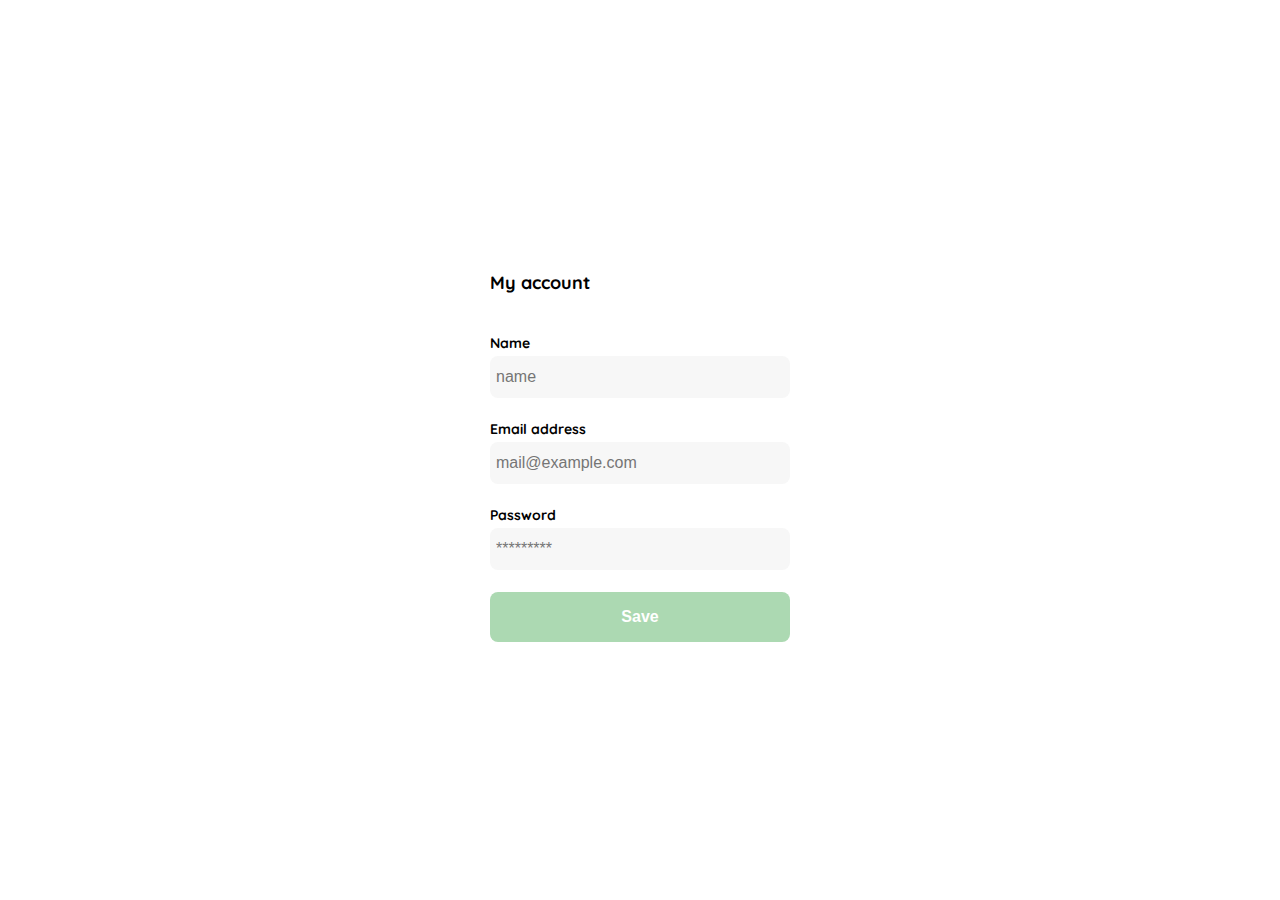
==== pages/create_account.html @ dd843207 "Arreglo de esilos Recovery2" ====
<!DOCTYPE html>
<html lang="en">
<head>
    <meta charset="UTF-8">
    <meta http-equiv="X-UA-Compatible" content="IE=edge">
    <meta name="viewport" content="width=device-width, initial-scale=1.0">
    <link href="../styles/styles.css" rel="stylesheet"  type="text/css">
    <link rel="preconnect" href="https://fonts.googleapis.com">
    <link rel="preconnect" href="https://fonts.gstatic.com" crossorigin>
    <link href="https://fonts.googleapis.com/css2?family=Quicksand:wght@300;500;700&display=swap" rel="stylesheet">
    <title>login</title>
</head>
<body>
    <div class="login">
        <div class="form-container">

            <h1 class="title-account">My account</h1>
            
            <form action="/" class="form">
                <div>
                    <label for="name" class="label">Name</label>
                    <input type="text" name="name" id="name" placeholder="name" class="input input-name">

                    <label for="email" class="label">Email address</label>
                    <input type="text" name="email" id="email" placeholder="mail@example.com" class="input input-email">

                    <label for="password" class="label">Password</label>
                    <input type="password" name="password" id="password" placeholder="*********" class="input input-password">
                </div>                 
            </form>

            <button class="primary-button save-button">Save</button>
        </div>
    </div>
</body>
</html>
---- styles/styles.css ----
:root {
    --white: #FFFFFF;
    --black: #000000;
    --dark: #232830;
    --very-light-pink: #C7C7C7;
    --text-input-field: #F7F7F7;
    --hospital-green: #ACD9B2;
    --sm: 14px;
    --md: 16px;
    --lg: 18px;
}

body{
    margin: 0;
    
    font-family: 'Quicksand', sans-serif;
}

.login {
    display: grid;
    place-items: center;
    
    width: 100%;
    height: 100vh;
}

.form-container{
    display: grid;
    grid-template-rows: auto 1fr;

    width: 300px;
}

.recovery2{
    justify-items: center;
}

.logo{
    display: none;
    justify-self: center;
    
    width: 150px;
    margin-bottom: 48px;
}

.title{
    text-align: center;

    margin-bottom: 12px;
    
    font-size: var(--lg);   
}

.title-account{
    text-align: start;

    margin-bottom: 40px;

    font-size: var(--lg);
}

.subtitle{
    text-align: center;

    margin-top: 0;
    margin-bottom: 32px;

    font-weight: 300;
    font-size: var(--md);
    color: var(--very-light-pink);
}

.form{
    display: flex;
    flex-direction: column;
}

.form div {
    display: flex;
    flex-direction: column;
}


.form a {
    margin-bottom: 54px;

    font-size: var(--sm);
    text-align: center;

    color: var(--hospital-green);
    text-decoration: none;
}

.label{
    margin-bottom: 4px;
    
    font-weight: bold;
    font-size: var(--sm);
}

.input{
    padding: 6px;
    height: 30px;
    margin-bottom: 18px;

    border: none;
    border-radius: 8px; 
    
    background-color: var(--text-input-field);   
   
    font-size: var(--md);
}

.input-name,
.input-email,
.input-password {
    margin-bottom: 22px;
}

.primary-button{
    width: 100%;
    height: 50px;

    font-weight: bold;
    font-size: var(--md);
    cursor: pointer;

    border: none;
    border-radius: 8px;

    background-color: var(--hospital-green);
    color: var(--white);
}

.secondary-button{
    width: 100%;
    height: 50px;

    font-weight: bold;
    font-size: var(--md);
    cursor: pointer;

    border: 1px solid var(--hospital-green);
    border-radius: 8px;

    background-color: var(--white);
    color: var(--hospital-green);
}

.login-button{
    margin-top: 14px;
    margin-bottom: 30px;
}

.email-image{
    display: flex;
    justify-content: center;
    align-items: center;

    margin-bottom: 24px;

    width: 132px;
    height: 132px;

    border-radius: 50%;

    background-color: var(--text-input-field);
}

.email-image img{
    width: 80px;
}

.resend{
    font-size: var(--sm);
}

.resend span{
    color: var(--very-light-pink);
}

.resend a {
    color: var(--hospital-green);
    text-decoration: none;
}

@media (max-width: 640px) {
    .logo{
        display: block;
    }
    
    .signup-button, 
    .save-button{
        position: fixed;
        bottom: 0;
        width: inherit;
        margin-bottom: 30px;
    }

}
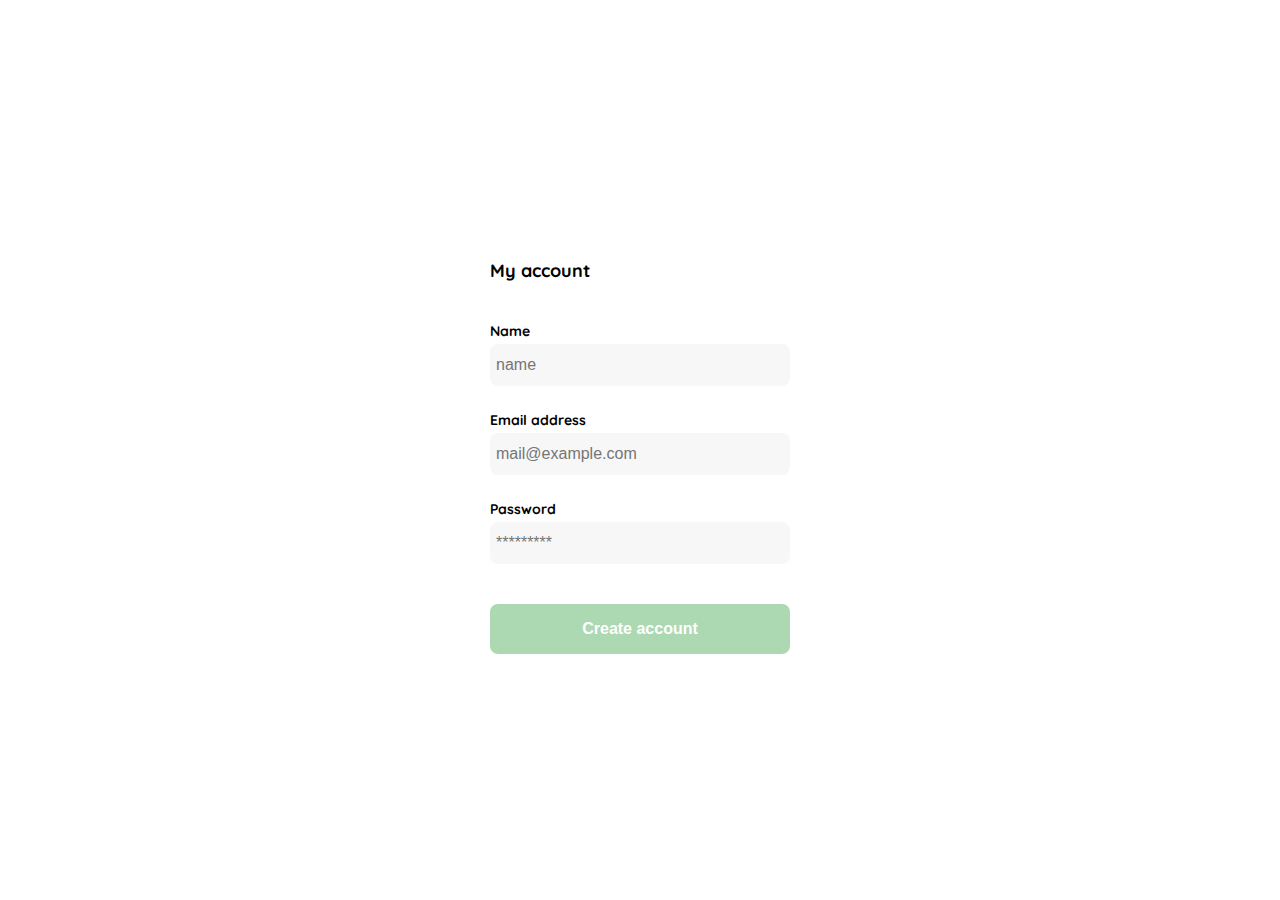
==== commit c73e4710: "Terminacion de diseño Create_Account" ====
--- a/pages/create_account.html
+++ b/pages/create_account.html
@@ -4,17 +4,17 @@
     <meta charset="UTF-8">
     <meta http-equiv="X-UA-Compatible" content="IE=edge">
     <meta name="viewport" content="width=device-width, initial-scale=1.0">
-    <link href="../styles/styles.css" rel="stylesheet"  type="text/css">
+    <link href="../styles/create_account.css" rel="stylesheet"  type="text/css">
     <link rel="preconnect" href="https://fonts.googleapis.com">
     <link rel="preconnect" href="https://fonts.gstatic.com" crossorigin>
     <link href="https://fonts.googleapis.com/css2?family=Quicksand:wght@300;500;700&display=swap" rel="stylesheet">
-    <title>login</title>
+    <title>create_account</title>
 </head>
 <body>
     <div class="login">
         <div class="form-container">
 
-            <h1 class="title-account">My account</h1>
+            <h1 class="title">My account</h1>
             
             <form action="/" class="form">
                 <div>
@@ -29,7 +29,7 @@
                 </div>                 
             </form>
 
-            <button class="primary-button save-button">Save</button>
+            <button class="primary-button createaccount-button">Create account</button>
         </div>
     </div>
 </body>
--- a/styles/create_account.css
+++ b/styles/create_account.css
@@ -0,0 +1,106 @@
+:root {
+    --white: #FFFFFF;
+    --black: #000000;
+    --dark: #232830;
+    --very-light-pink: #C7C7C7;
+    --text-input-field: #F7F7F7;
+    --hospital-green: #ACD9B2;
+    --sm: 14px;
+    --md: 16px;
+    --lg: 18px;
+}
+
+body{
+    margin: 0;
+    
+    font-family: 'Quicksand', sans-serif;
+}
+
+.login {
+    display: grid;
+    place-items: center;
+    
+    width: 100%;
+    height: 100vh;
+}
+
+.form-container{
+    display: grid;
+    grid-template-rows: auto 1fr;
+
+    width: 300px;
+}
+
+.title{
+    text-align: start;
+
+    margin-bottom: 40px;
+    
+    font-size: var(--lg);   
+}
+
+.form{
+    display: flex;
+    flex-direction: column;
+}
+
+.form div {
+    display: flex;
+    flex-direction: column;
+}
+
+.label{
+    margin-bottom: 4px;
+    
+    font-weight: bold;
+    font-size: var(--sm);
+}
+
+.input{
+    padding: 6px;
+    height: 30px;
+    margin-bottom: 18px;
+
+    border: none;
+    border-radius: 8px; 
+    
+    background-color: var(--text-input-field);   
+   
+    font-size: var(--md);
+}
+
+.input-name,
+.input-email,
+.input-password {
+    margin-bottom: 25px;
+}
+
+.primary-button{
+    width: 100%;
+    height: 50px;
+
+    font-weight: bold;
+    font-size: var(--md);
+    cursor: pointer;
+
+    border: none;
+    border-radius: 8px;
+
+    background-color: var(--hospital-green);
+    color: var(--white);
+}
+
+.createaccount-button{
+    margin-top: 15px;
+}
+
+@media (max-width: 640px) {
+    
+    .form-container {
+        height: 100%;
+      }
+      .form {
+        height: 100%;
+        justify-content: space-between;
+    }
+}   